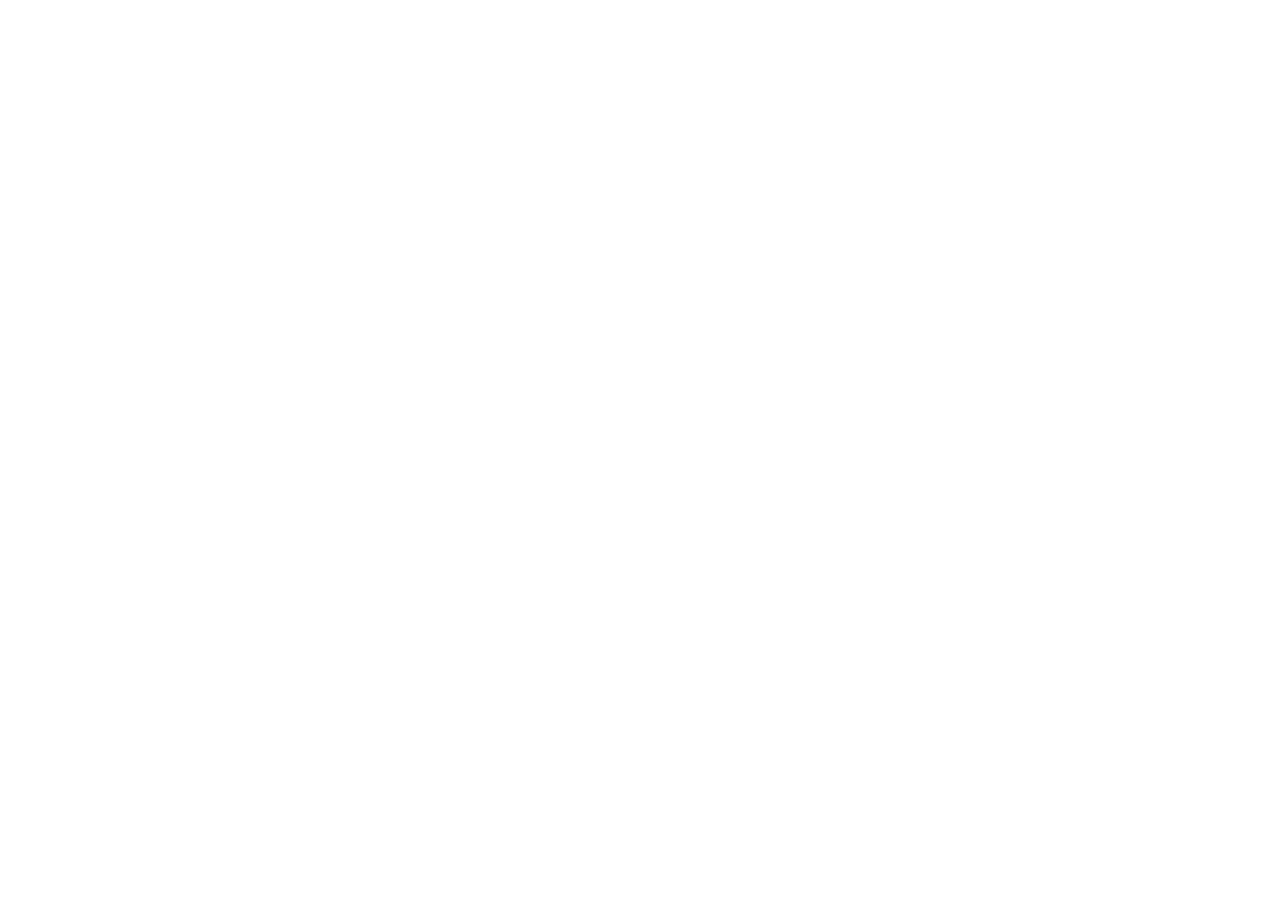
==== index.html @ e9f31c14 "Preparando el entorno de trabajo" ====
<!DOCTYPE html>
<html lang="en">
<head>
  <meta charset="UTF-8">
  <meta http-equiv="X-UA-Compatible" content="IE=edge">
  <meta name="viewport" content="width=device-width, initial-scale=1.0">
  <title>Document</title>
</head>
<body>
  
</body>
</html>
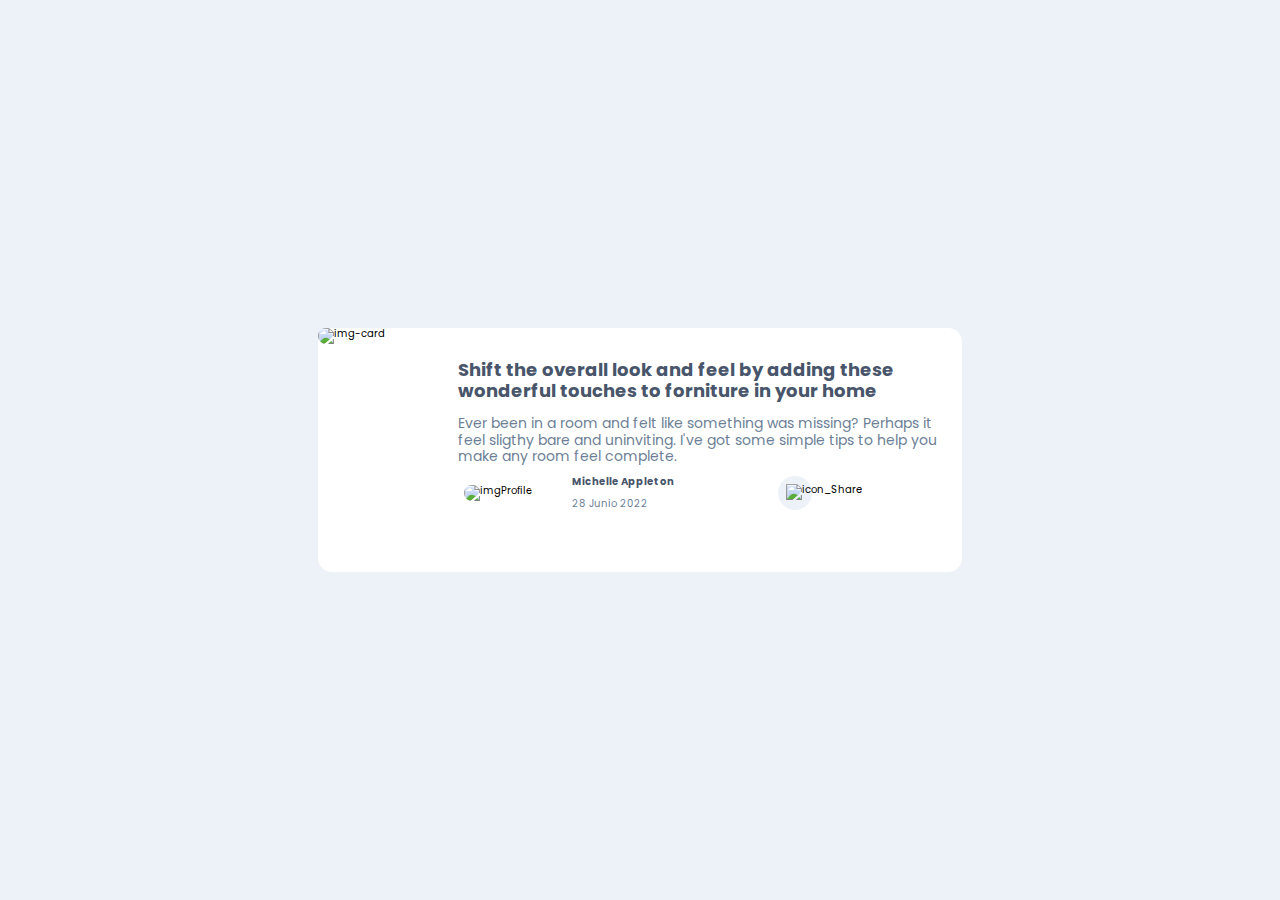
==== commit f2d05554: "Primeros trabajos en maquetizacion y estilizacion del proyecto" ====
--- a/index.html
+++ b/index.html
@@ -4,9 +4,44 @@
   <meta charset="UTF-8">
   <meta http-equiv="X-UA-Compatible" content="IE=edge">
   <meta name="viewport" content="width=device-width, initial-scale=1.0">
-  <title>Document</title>
+  <link rel="preconnect" href="https://fonts.googleapis.com">
+  <link rel="preconnect" href="https://fonts.gstatic.com" crossorigin>
+  <link href="https://fonts.googleapis.com/css2?family=Manrope:wght@500;700&family=Open+Sans:ital@0;1&family=Poppins:wght@400;700&display=swap" rel="stylesheet">
+  <link rel="stylesheet" href="./normalize.css">
+  <link rel="stylesheet" href="./style.css">
+  <title>Component</title>
 </head>
 <body>
-  
+  <main class="main">
+   <section class="card"> 
+    <div class="card__image">
+      <figure>
+        <img src="./images/drawers.jpg" alt="img-card">
+      </figure>
+    </div>
+    <div class="card__info">
+      <h1 class="card__tittle">Shift the overall look and feel by adding
+        these wonderful touches to forniture in your home
+      </h1>
+      <p class="card__description">
+        Ever been in a room and felt like something was missing?
+        Perhaps it feel sligthy bare and uninviting. I've got some 
+        simple tips to help you make any room feel complete.
+      </p>
+      <div class="card__contact">
+        <figure class="card__profile">
+          <img src="./images/avatar-michelle.jpg" alt="imgProfile">
+        </figure>
+        <div class="card__information">
+          <p class="card__information--name">Michelle Appleton</p>
+          <p class="card__information--date">28 Junio 2022</p>
+        </div>
+        <figure class="card__share">
+          <img src="./images/icon-share.svg" alt="icon_Share">
+        </figure>
+      </div>
+    </div>
+   </section>
+  </main>
 </body>
 </html>--- a/style.css
+++ b/style.css
@@ -0,0 +1,98 @@
+:root{
+    --veryDarkBlue:hsl(217, 19%, 35%);
+    --desaturatedDarkBlue: hsl(214, 17%, 51%);
+    --grayishBlue: hsl(212, 23%, 69%);
+    --lightGrayish:hsl(210, 46%, 95%);
+    --white:#ffffff;
+
+    /*font letter*/
+    font-family: 'Manrope', sans-serif;
+    font-family: 'Open Sans', sans-serif;
+    font-family: 'Poppins', sans-serif;
+
+    /* size letter */
+    font-size: 62.5%;
+    --sm:1.4rem;
+    --md:1.6rem;
+    --lg:1.8rem;
+}
+body{
+    background-color: var(--lightGrayish);
+}
+.main{
+    width: 100%;
+    height: 100vh;
+    display: grid;
+    place-items: center;
+}
+.card{
+    display: flex;
+    background-color: var(--white);
+    width: 64.4rem;
+    height: 24.4rem;
+    gap: 2.2rem;
+    padding: 0;
+    border-radius: 1.4rem;
+}
+.card__image{
+    /* border: solid 1px red;
+    background-color: blue;
+    margin: 0; */
+    width: 24rem;
+    height: 24rem;
+}
+.card__image figure{
+    margin: 0;
+}
+.card__image img{
+    width: 22rem;
+    height: 24.4rem;
+    border-radius: 1.4rem 0 0 1.4rem;
+    object-fit: cover;
+}
+.card__info{
+    padding: 2rem;
+}
+.card__tittle{
+    color: var(--veryDarkBlue);
+    font-size: var(--lg);
+}
+.card__description{
+    color: var(--desaturatedDarkBlue);
+    font-size: var(--sm);
+}
+.card__contact{
+    display: flex;
+    align-items: center;
+    margin-top: -1.2rem;
+    margin-left: -3.4rem;
+}
+.card__profile img{
+    width: 4.2rem;
+    height: 4.2rem;
+    border-radius: 3.4rem;
+    object-fit: cover;
+}
+.card__information{
+    /* border: 1px solid red; */
+    margin-right: 6.4rem;
+}
+.card__information--name{
+    color: var(--veryDarkBlue);
+    font-weight: bold;
+}
+.card__information--date{
+    color: var(--desaturatedDarkBlue);
+}
+.card__share{
+    background-color: var(--lightGrayish);
+    width: 3.4rem;
+    height: 3.4rem;
+    border-radius: 2.4rem;
+}
+.card__share img{
+    position: absolute;
+    /* align-items: center; */
+    margin-top: 0.8rem;
+    margin-left: 0.8rem;
+    text-align: center;
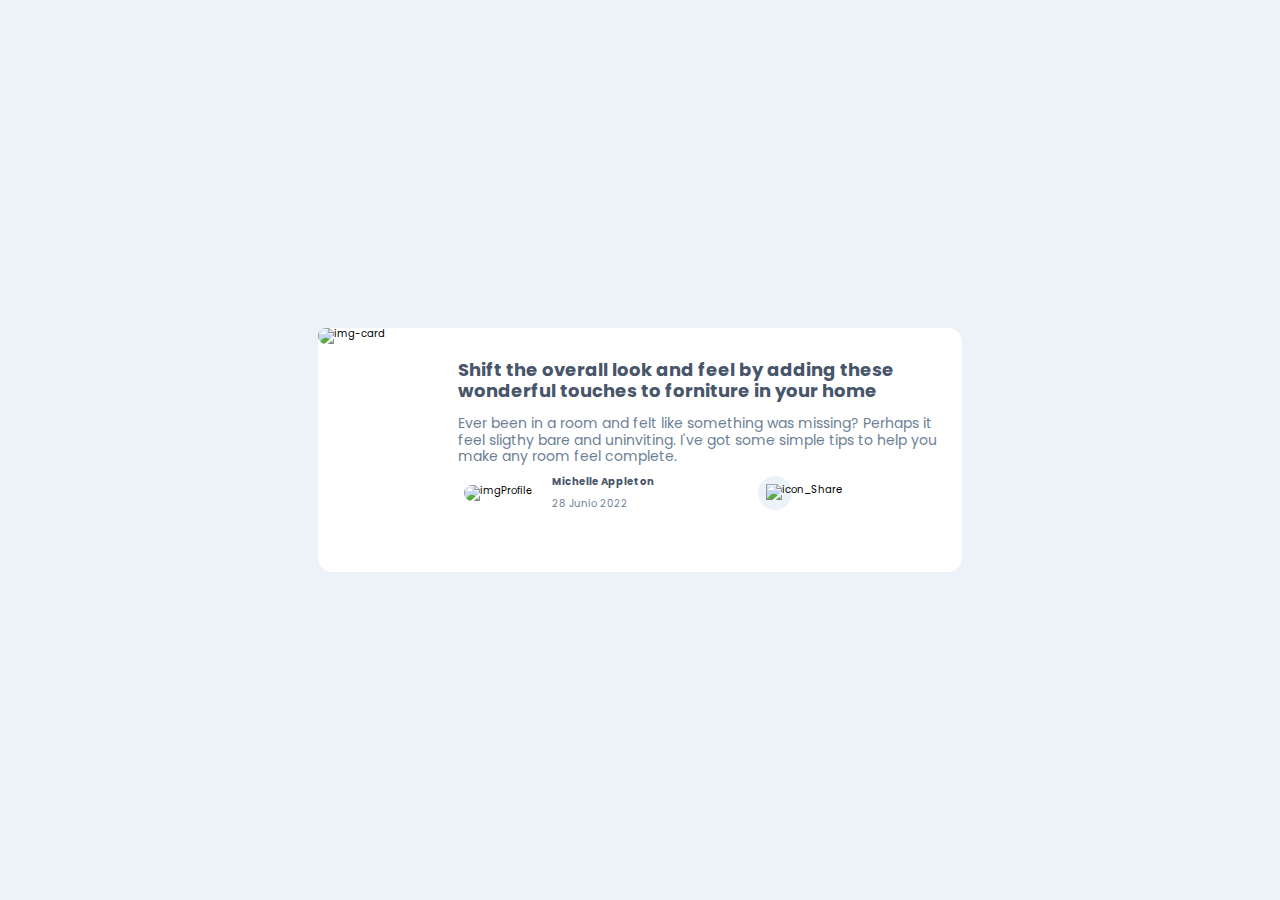
==== commit 6167f093: "Maquetacion finalizada desktop" ====
--- a/index.html
+++ b/index.html
@@ -9,6 +9,7 @@
   <link href="https://fonts.googleapis.com/css2?family=Manrope:wght@500;700&family=Open+Sans:ital@0;1&family=Poppins:wght@400;700&display=swap" rel="stylesheet">
   <link rel="stylesheet" href="./normalize.css">
   <link rel="stylesheet" href="./style.css">
+  <script src="https://kit.fontawesome.com/e2a7d0a03e.js" crossorigin="anonymous"></script>
   <title>Component</title>
 </head>
 <body>
@@ -37,11 +38,19 @@
           <p class="card__information--date">28 Junio 2022</p>
         </div>
         <figure class="card__share">
-          <img src="./images/icon-share.svg" alt="icon_Share">
+          <img id="share" src="./images/icon-share.svg" alt="icon_Share">
+          <div class="card__socialMedia">
+            <span>SHARE</span>
+            <a class="icons" href="#"><i class="fa-brands fa-square-facebook"></i></a>
+            <a class="icons" href="#"><i class="fa-brands fa-twitter"></i></a>
+            <a class="icons" href="#"><i class="fa-brands fa-pinterest"></i></a>
+          </div>
         </figure>
       </div>
     </div>
    </section>
   </main>
+
+  <script src="/JS/main.js"></script>
 </body>
 </html>--- a/style.css
+++ b/style.css
@@ -62,6 +62,7 @@
     font-size: var(--sm);
 }
 .card__contact{
+    position: relative;
     display: flex;
     align-items: center;
     margin-top: -1.2rem;
@@ -74,7 +75,8 @@
     object-fit: cover;
 }
 .card__information{
-    /* border: 1px solid red; */
+    display: inline-block;
+    margin-left: -2rem;
     margin-right: 6.4rem;
 }
 .card__information--name{
@@ -96,3 +98,32 @@
     margin-top: 0.8rem;
     margin-left: 0.8rem;
     text-align: center;
+}
+.card__socialMedia span{
+    text-align: center;
+    font-size: 1.2rem;
+    color: var(--white);
+    margin-right: 1.8rem;
+}
+.card__socialMedia a{
+    margin-right: 1.2rem;
+}
+.card__socialMedia{
+    display: none;
+    position: absolute;
+    top: -2.8rem;
+    left: calc(80%);
+    width: 15.8rem;
+    height: 2rem;
+    padding: 1.2rem;
+    border-radius: 0.8rem;
+    background: var(--desaturatedDarkBlue);
+    box-shadow: 0.5rem 0.5rem 0.5rem 0px rgba(0,0,0,0.32);
+}
+.display{
+    display: block;
+}
+.icons{
+    font-size: 2rem;
+    color:white;
+}